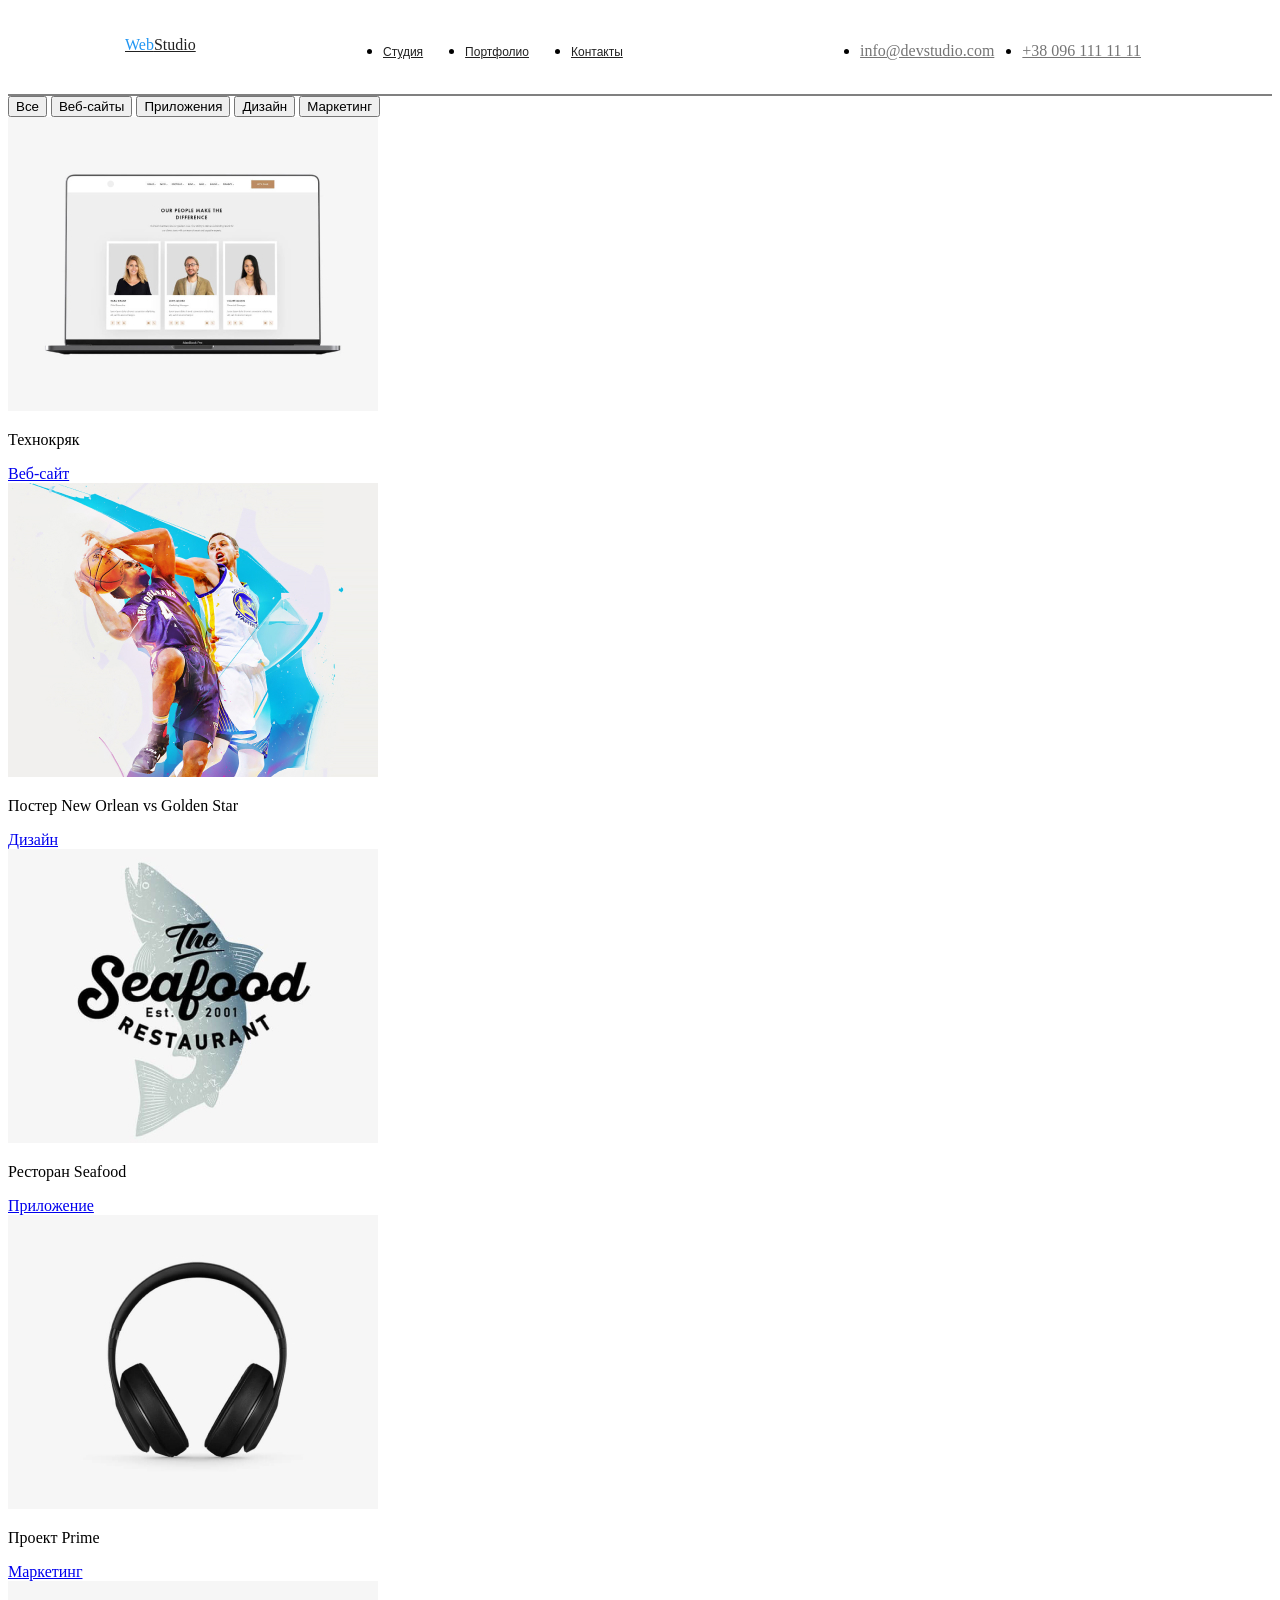
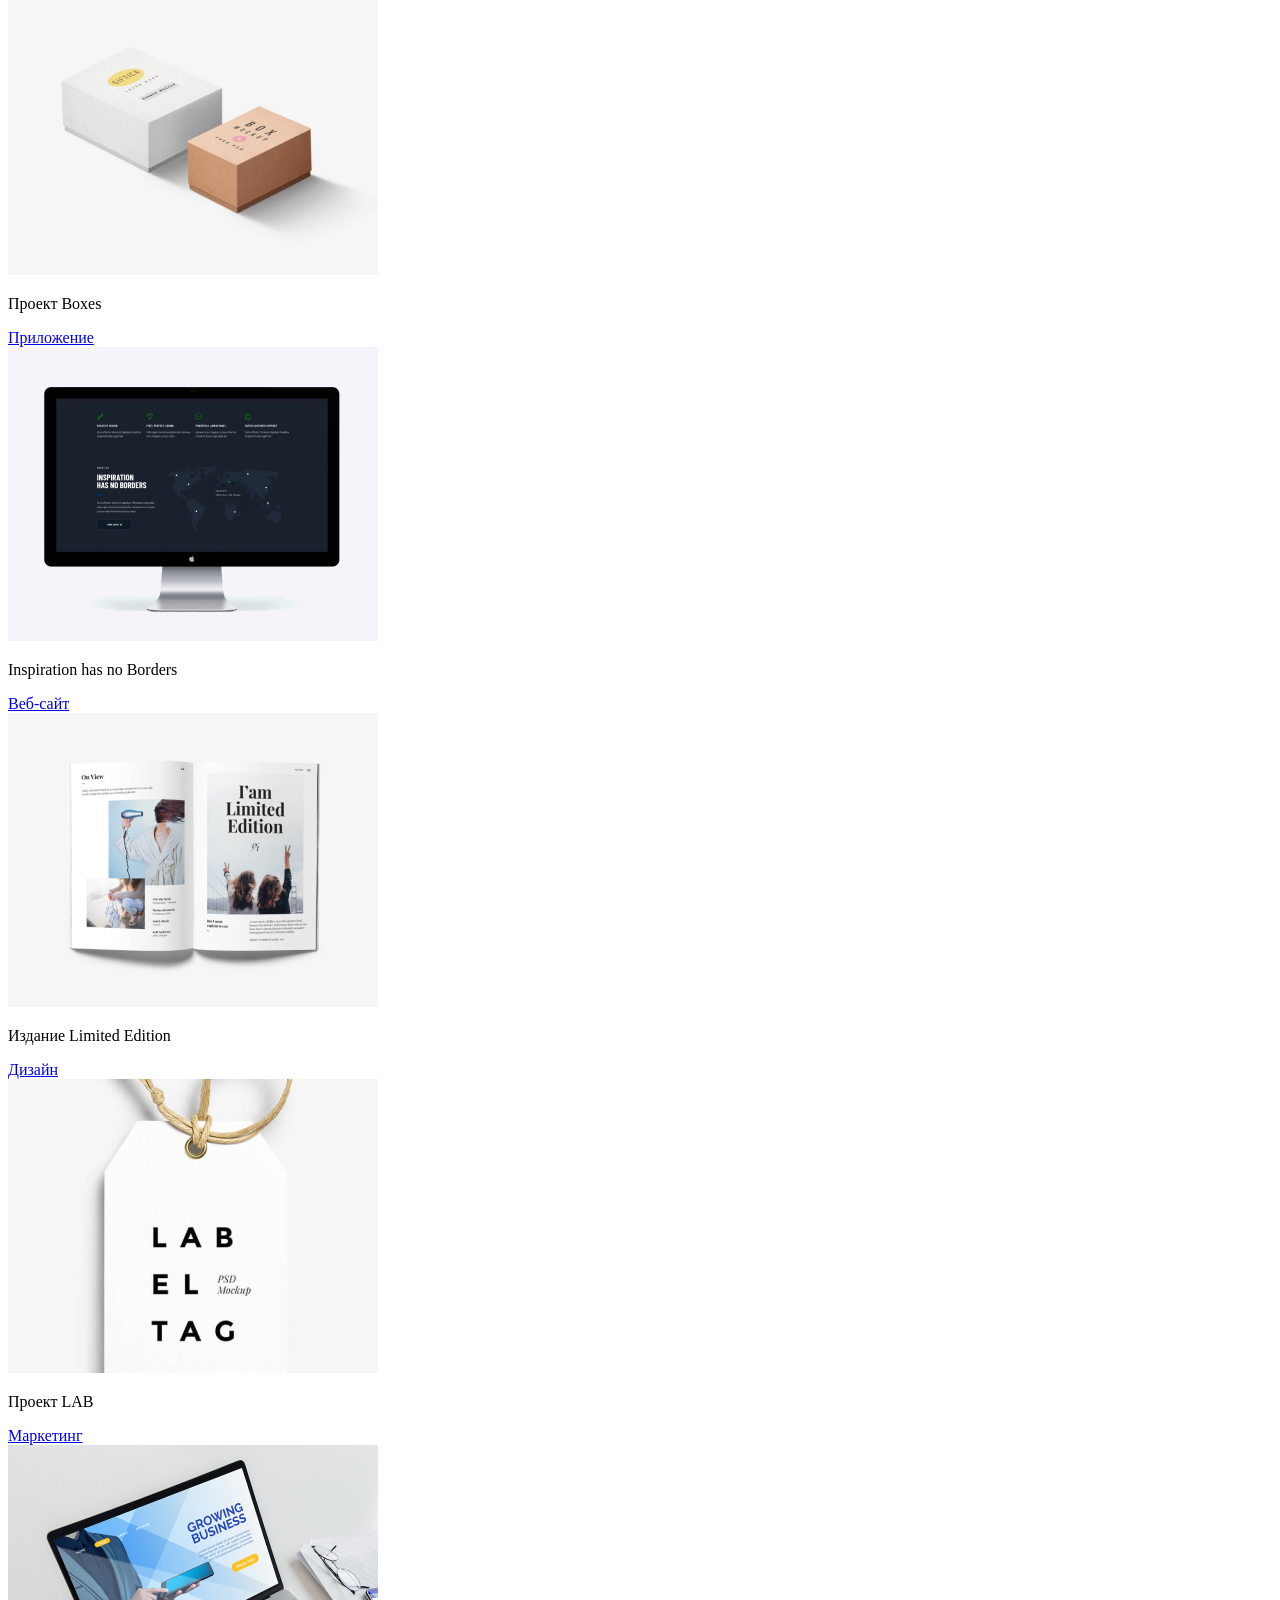
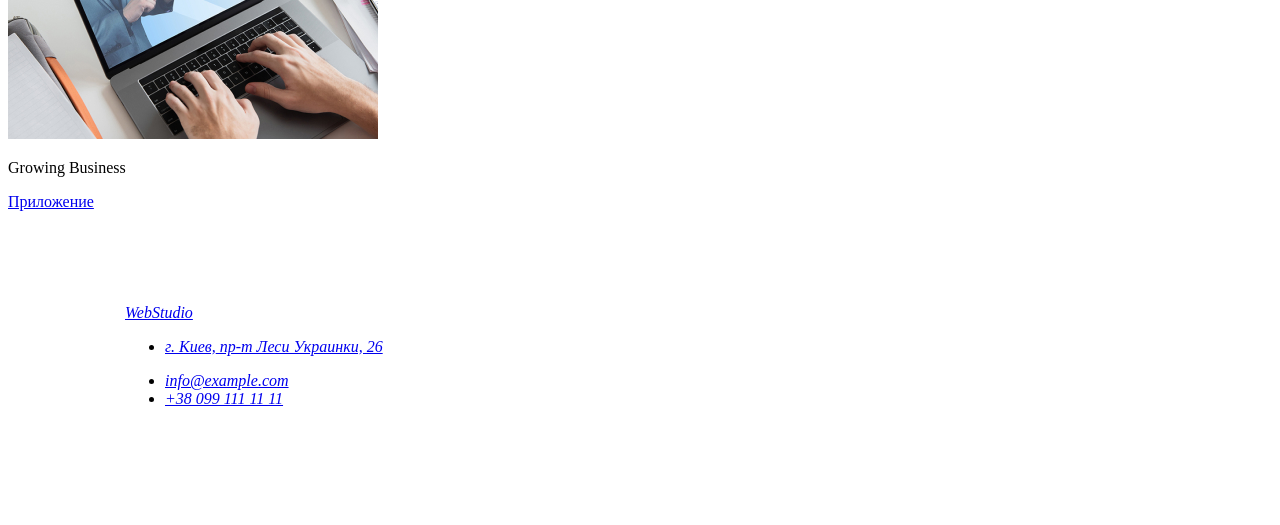
==== portfolio.html @ a49490a5 "добавила portfolio страницу" ====
<!DOCTYPE html>
<html lang="en">
  <head>
    <meta charset="UTF-8" />
    <meta http-equiv="X-UA-Compatible" content="IE=edge" />
    <meta name="viewport" content="width=device-width, initial-scale=1.0" />
    <title>Document</title>
    <link rel="stylesheet" href="./css/style.css" />
    <link rel="preconnect" href="https://fonts.googleapis.com" />
    <link rel="preconnect" href="https://fonts.gstatic.com" crossorigin />
    <link
      href="https://fonts.googleapis.com/css2?family=Roboto:ital,wght@0,500;0,700;0,900;1,400&display=swap"
      rel="stylesheet"
    />
  </head>
  <body>
    <!-- Header  Portfolio -->

    <header class="header">
      <div class="navigation">
        <nav class="navigation-nav">
          <a href="./index.html" class="logo"
            ><span class="logo-first-letters">Web</span>Studio</a
          >
          <ul class="navigation-menu">
            <li class="navigation-menu-item">
              <a href="index.html" class="navigation-menu-link">Студия</a>
            </li>
            <li class="navigation-menu-item">
              <a href="./index.html" class="navigation-menu-link">Портфолио</a>
            </li>
            <li class="navigation-menu-item">
              <a href="./index.html" class="navigation-menu-link">Контакты</a>
            </li>
          </ul>
        </nav>
        <ul class="navigation-contacts">
          <li class="navigation-contacts-item">
            <a href="mailto:info@devstudio.com" class="navigation-contacts-link"
              >info@devstudio.com</a
            >
          </li>
          <li class="navigation-contacts-item">
            <a href="tel:+38 096 111 11 11" class="navigation-contacts-link">
              +38 096 111 11 11</a
            >
          </li>
        </ul>
      </div>
    </header>

    <!-- Main Portfolio -->

    <main class="container-main-portfolio">
      <section class="section-main-item-portfolio">
        
        <button class="section-button_blue1" type="button_blue1">Все
        </button>
        <button class="section-button_blue2" type="button_blue2">Веб-сайты
        </button>
        <button class="section-button_blue3" type="button_blue3">Приложения
        </button>
        <button class="section-button_blue4" type="button_blue4">Дизайн
        </button>
        <button class="section-button_blue5" type="button_blue5">Маркетинг
        </button>
      </section>


     <section class="section-our-team-item-portfolio1">
      <section class="our-team-portfolio1">
          <div class="item-portfolio1">
              <div class="item-img-portfolio1">
                  <img src="./images-1/img.jpg" alt="people on laptop sreensaver">
                      <div class="item-img-capture1">
                          <p class="item-img-capture-text1">Технокряк</p>
                          <a href="index.html" class="item-img-link1">Веб-сайт</a>
                      </div>
                  </img>
              </div>
          </div>

          <div class="item-portfolio2">
              <div class="item-img-portfolio2">
                  <img src="./images-1/img-2.-2jpg.jpg" alt="poster New Orlean vs Golden Star with a ball">
                      <div class="item-img-capture2">
                          <p class="item-img-capture-text2">Постер New Orlean vs Golden Star</p>
                          <a href="index.html" class="item-img-link2">Дизайн</a>
                      </div>
                  </img>
              </div>
          </div>

          <div class="item-portfolio3">
              <div class="item-img-portfolio3">
                  <img src="./images-1/img-3-3.jpg" alt="name of the restaurant seafood with fish">
                      <div class="item-img-capture3">
                          <p class="item-img-capture-text3">Ресторан Seafood</p>
                          <a href="index.html" class="item-img-link3">Приложение</a>
                      </div>
                  </img>
              </div>
          </div>
      </section>

      <section class="our-team-portfolio1">
          <div class="item-portfolio1">
              <div class="item-img-portfolio1">
                  <img src="./images-1/-4.jpg" alt="headphones">
                      <div class="item-img-capture1">
                          <p class="item-img-capture-text1">Проект Prime</p>
                          <a href="index.html" class="item-img-link1">Маркетинг</a>
                      </div>
                  </img>
              </div>
          </div>

          <div class="item-portfolio2">
              <div class="item-img-portfolio2">
                  <img src="./images-1/img-5-5.jpg" alt="proekt boxes white and brown">
                      <div class="item-img-capture2">
                          <p class="item-img-capture-text2">Проект Boxes</p>
                          <a href="index.html" class="item-img-link2">Приложение</a>
                      </div>
                  </img>
              </div>
          </div>

          <div class="item-portfolio3">
              <div class="item-img-portfolio3">
                  <img src="./images-1/img-6-6.jpg" alt="website name on computer splash screen">
                      <div class="item-img-capture3">
                          <p class="item-img-capture-text3">Inspiration has no Borders</p>
                          <a href="index.html" class="item-img-link3">Веб-сайт</a>
                      </div>
                  </img>
              </div>
          </div>
      </section>

      <section class="our-team-portfolio1">
          <div class="item-portfolio1">
              <div class="item-img-portfolio1">
                  <img src="./images-1/img7-7.png" alt="journal with name Limited edition">
                      <div class="item-img-capture1">
                          <p class="item-img-capture-text1">Издание Limited Edition</p>
                          <a href="index.html" class="item-img-link1">Дизайн</a>
                      </div>
                  </img>
              </div>
          </div>

          <div class="item-portfolio2">
              <div class="item-img-portfolio2">
                  <img src="./images-1/img-8-8.jpg" alt="postcard with name proekt lab">
                      <div class="item-img-capture2">
                          <p class="item-img-capture-text2">Проект LAB</p>
                          <a href="index.html" class="item-img-link2">Маркетинг</a>
                      </div>
                  </img>
              </div>
          </div>

          <div class="item-portfolio3">
              <div class="item-img-portfolio3">
                  <img src="./images-1/img-9-9.jpg" alt="hands typing on laptop keyboard">
                      <div class="item-img-capture3">
                          <p class="item-img-capture-text3">Growing Business</p>
                          <a href="index.html" class="item-img-link3">Приложение</a>
                      </div>
                  </img>
              </div>
          </div>
      </section>
      </section>

      <!-- Footer -->

    <footer class="footer">
      <address class="address">
        <div class="container-footer">
          <a href="./index.html" class="footer-contacts-link"
            ><span>Web</span>Studio</a
          >
          <ul>
            <li>
              <a href="./index.html" class="footer-contacts-address"
                >г. Киев,<span> пр-т Леси Украинки, 26</span></a
              >
            </li>
          </ul>
          <ul>
            <li>
              <a href="mailto:info@example.com" class="footer-contacts-link"
                >info@example.com</a
              >
            </li>
            <li>
              <a href="tel:+38 099 111 11 11" class="footer-contacts-link"
                >+38 099 111 11 11</a
              >
            </li>
          </ul>
        </div>
      </address>
    </footer>
  </body>
</html>
---- css/style.css ----
/*__VARIALES__*/
:root {
  --main-color: #2196f3;
  --main-color-light: #d2e1ff;
  --main-color-dark: black;
  --text-color-dark: #697ca6;
  --secont-color: #d43f3f;
  --second-color-light: #3a79ff;
  --text-color-normal: #adb3cb;
}

/*__HEADER__*/

.header {
  padding: 18px 117px;
  border-bottom: 2px solid gray;
}

/*__LOGO__*/

.logo {
  display: inline-block;
  width: 145px;
  height: 31px;
  left: 215px;
  top: 24px;
  color: #212121;
}

.logo-first-letters {
  color: #2196f3;
}

/*__NAVIGATION__*/

.navigation {
  display: flex;
  justify-content: space-between;
  align-items: center;
}

.navigation-nav {
  display: flex;
  align-items: center;
}

.navigation-menu {
  display: flex;
  margin-left: 52px;
}

.navigation-menu-item {
  margin: 0 21px;
}

.navigation-menu-link {
  font-family: "Quicksand", sans-serif;
  font-size: 12px;
  font-weight: 500;
  line-height: 15px;
  color: #212121;
  transition: 0.4s;
}

.navigation-menu-link:hover {
  color: #5e81fe;
}

.navigation-contacts {
  display: flex;
}

.navigation-contacts-item {
  margin: 0 14px;
}

.navigation-contacts-link {
  color: #757575;
}

/*__MAIN__*/

.conteiner-main {
  margin-left: auto;
  margin-right: 27px;
  background-color: #2f303a;
}

.section-header-item {
  margin-left: flex;
  margin-right: 27px;
  background-color: #2f303a;
}

.section-item-text {
  font-family: "Roboto", sans-serif;
  font-size: 10px;
  font-weight: 500;
  text-align: center;
  text-transform: uppercase;
  color: #ffffff;
}

.section-button_blue {
  margin-left: 1150px;
  margin-right: 200px;
  left: 700px;
  top: 430px;
  border-radius: 4px;
  background-color: #2196f3;
}

.button_blue {
  display: inline-block;
  font-family: "Quicksand", sans-serif;
  font-size: 13px;
  font-weight: 700;
  padding: 13px 15px;
  border-radius: 25px;
  color: #2196f3;
}

.section-header-item .button_blue {
  color: #2196f3;
}

.section-item {
  padding: 171px 15px;
}

.section-conteiner {
  display: flex;
  justify-content: center;
  margin-top: 92px;
}

.conteiner-text {
  font-family: "Roboto", sans-serif;
  font-size: 15px;
  font-weight: 500;
  text-align: center;
  text-transform: uppercase;
  color: var(--main-color-dark);
}

.text {
  font-family: "Open Sans", sans-serif;
  font-size: 11px;
  font-weight: 600;
  line-height: 1.8;
  color: var(--main-color);
  margin-bottom: 25px;
}

.portfolio {
  margin-left: auto;
  margin-right: 27px;
}

.section-portfolio {
  font-family: "Roboto", sans-serif;
  font-size: 15px;
  font-weight: 500;
  text-align: center;
  text-transform: uppercase;
}

.our-team-list {
  font-size: 11px;
  font-weight: 600;
  line-height: 1.8;
  margin-bottom: 25px;
}

.our-team-item {
  margin-left: auto;
  margin-right: 27px;
}

.our-team-item-image {
  height: 20vh;
  padding-top: 170px;
  text-align: center;
  background-image: url("../images/img.png") center/cover no-repeat;
}

.our-team {
  margin-left: auto;
  margin-right: 27px;
}

.container {
  font-family: "Roboto", sans-serif;
  font-size: 15px;
  font-weight: 500;
  text-align: center;
  text-transform: uppercase;
}

/*__FOOTER__*/

.footer {
  padding: 93px 117px;
}
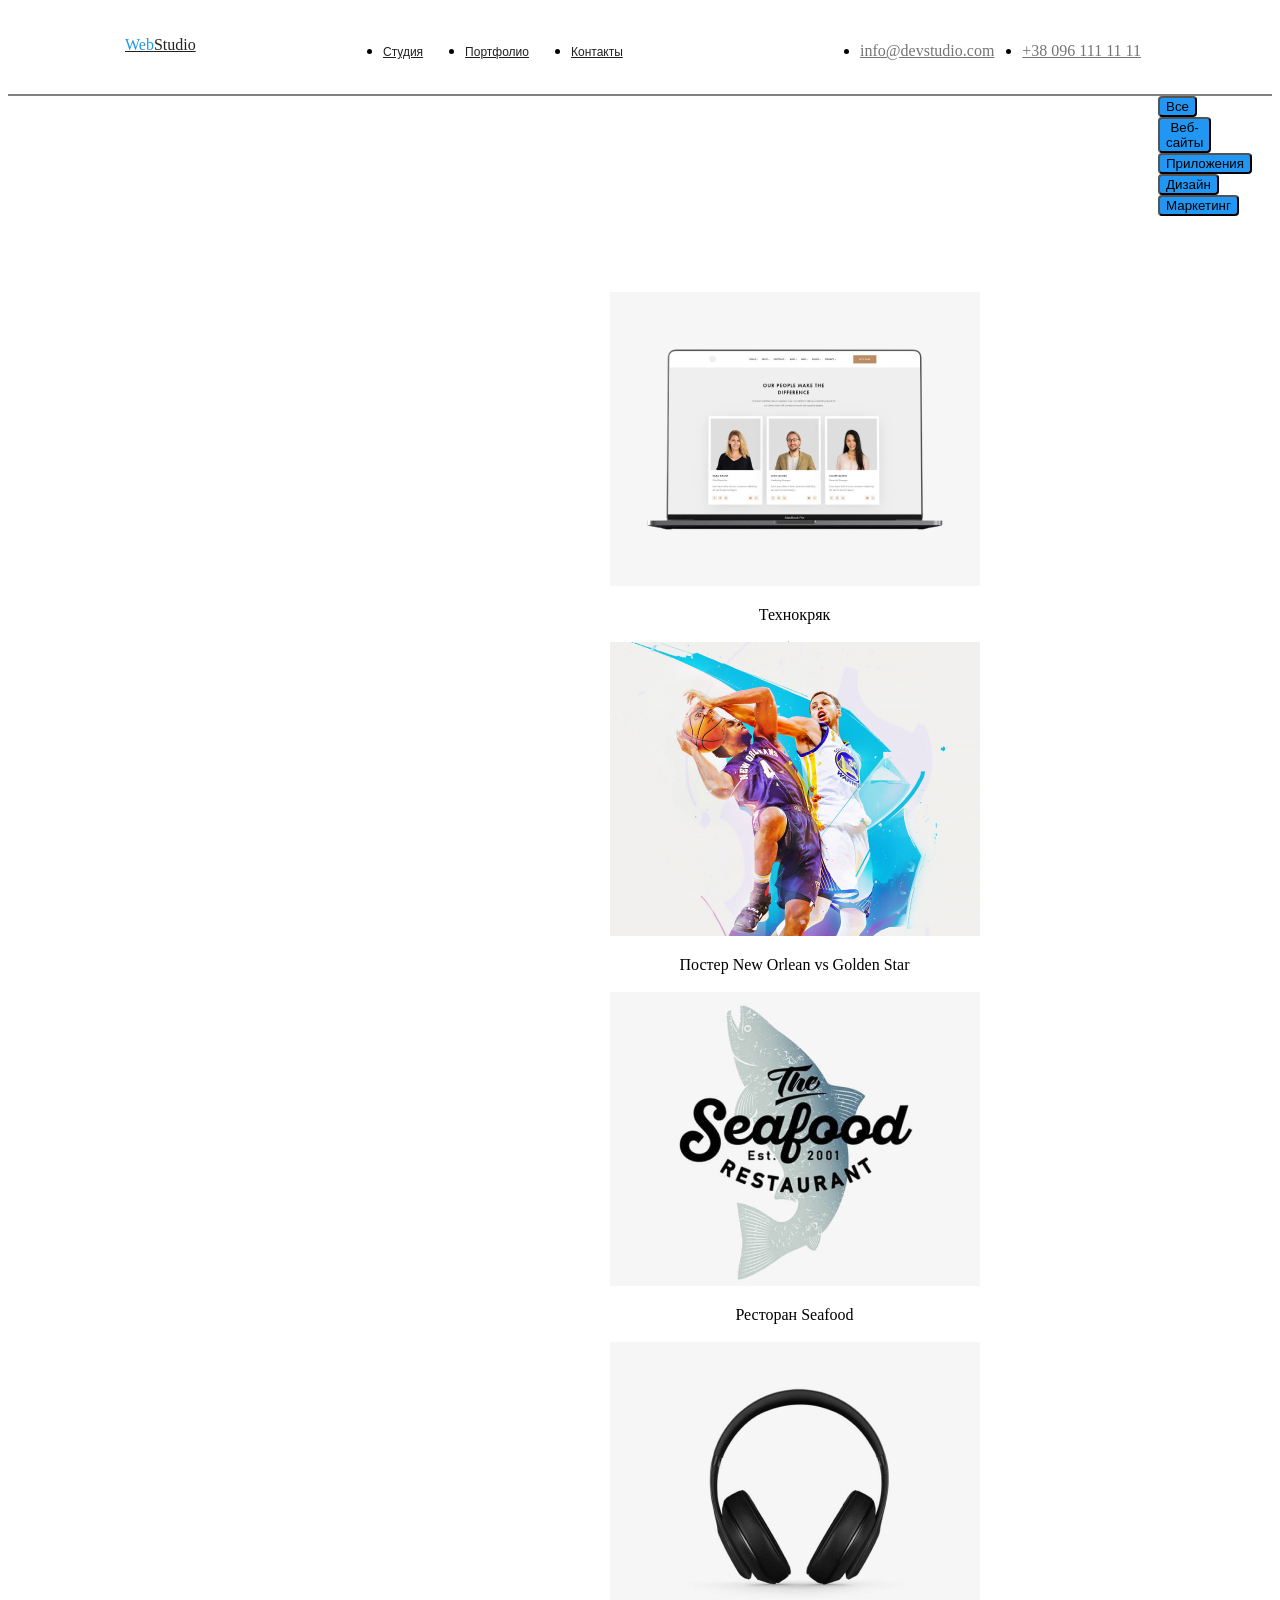
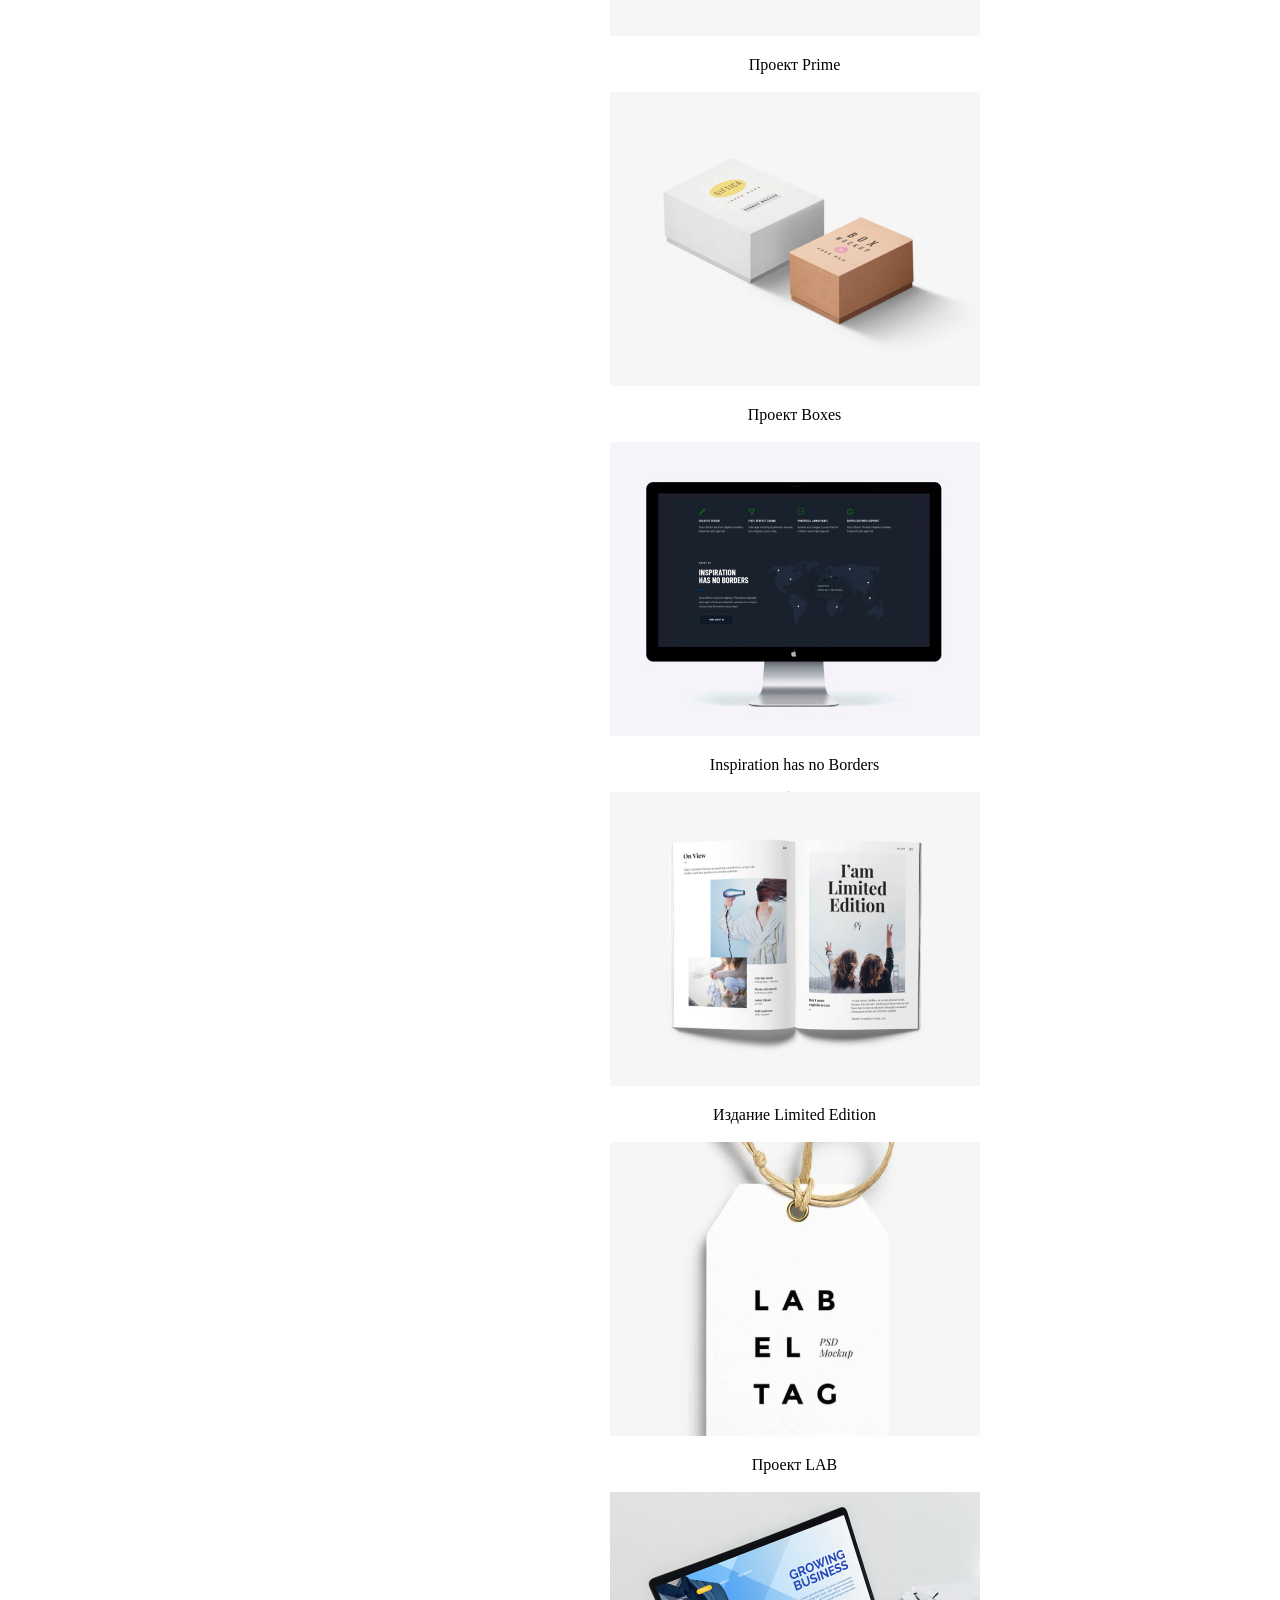
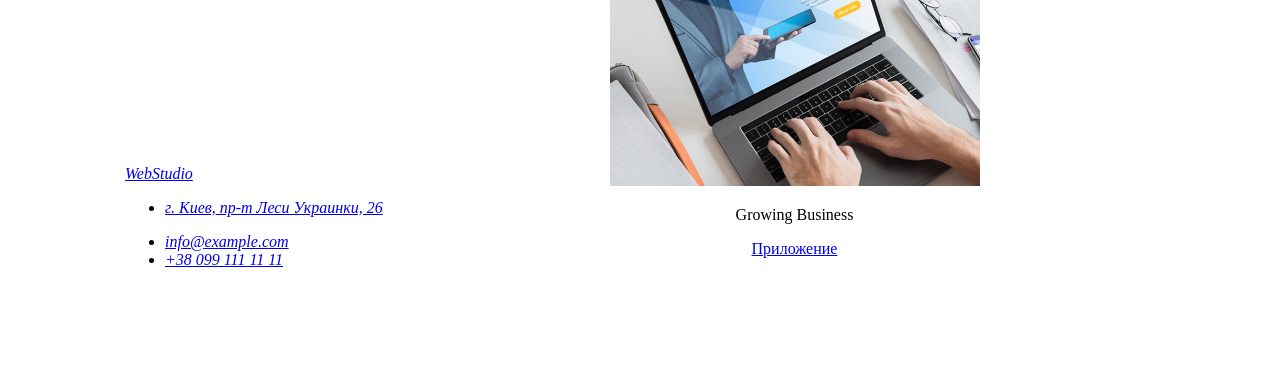
==== commit 05801a14: "добавила css portfolio изменения" ====
--- a/portfolio.html
+++ b/portfolio.html
@@ -51,8 +51,8 @@
 
     <!-- Main Portfolio -->
 
-    <main class="container-main-portfolio">
-      <section class="section-main-item-portfolio">
+    <main class="container-main-portfolio1">
+      <section class="section-main-item-portfolio1">
         
         <button class="section-button_blue1" type="button_blue1">Все
         </button>
@@ -103,8 +103,8 @@
           </div>
       </section>
 
-      <section class="our-team-portfolio1">
-          <div class="item-portfolio1">
+      <section class="our-team-portfolio4">
+          <div class="item-portfolio4">
               <div class="item-img-portfolio1">
                   <img src="./images-1/-4.jpg" alt="headphones">
                       <div class="item-img-capture1">
@@ -115,8 +115,8 @@
               </div>
           </div>
 
-          <div class="item-portfolio2">
-              <div class="item-img-portfolio2">
+          <div class="item-portfolio5">
+              <div class="item-img-portfolio5">
                   <img src="./images-1/img-5-5.jpg" alt="proekt boxes white and brown">
                       <div class="item-img-capture2">
                           <p class="item-img-capture-text2">Проект Boxes</p>
@@ -126,8 +126,8 @@
               </div>
           </div>
 
-          <div class="item-portfolio3">
-              <div class="item-img-portfolio3">
+          <div class="item-portfolio6">
+              <div class="item-img-portfolio6">
                   <img src="./images-1/img-6-6.jpg" alt="website name on computer splash screen">
                       <div class="item-img-capture3">
                           <p class="item-img-capture-text3">Inspiration has no Borders</p>
@@ -138,8 +138,8 @@
           </div>
       </section>
 
-      <section class="our-team-portfolio1">
-          <div class="item-portfolio1">
+      <section class="our-team-portfolio7">
+          <div class="item-portfolio7">
               <div class="item-img-portfolio1">
                   <img src="./images-1/img7-7.png" alt="journal with name Limited edition">
                       <div class="item-img-capture1">
@@ -150,8 +150,8 @@
               </div>
           </div>
 
-          <div class="item-portfolio2">
-              <div class="item-img-portfolio2">
+          <div class="item-portfolio8">
+              <div class="item-img-portfolio8">
                   <img src="./images-1/img-8-8.jpg" alt="postcard with name proekt lab">
                       <div class="item-img-capture2">
                           <p class="item-img-capture-text2">Проект LAB</p>
@@ -161,8 +161,8 @@
               </div>
           </div>
 
-          <div class="item-portfolio3">
-              <div class="item-img-portfolio3">
+          <div class="item-portfolio9">
+              <div class="item-img-portfolio9">
                   <img src="./images-1/img-9-9.jpg" alt="hands typing on laptop keyboard">
                       <div class="item-img-capture3">
                           <p class="item-img-capture-text3">Growing Business</p>
--- a/css/style.css
+++ b/css/style.css
@@ -197,6 +197,225 @@
   text-transform: uppercase;
 }
 
+.container-main-portfolio1 {
+  background: #ffffff;
+  height: 80px;
+  width: 1600px;
+  left: 0px;
+  top: 0px;
+  border-radius: 0px;
+}
+
+.section-main-item-portfolio1 {
+  height: 26px;
+  width: 29px;
+  left: 517px;
+  top: 180px;
+  border-radius: nullpx;
+}
+
+.section-button_blue1 {
+  margin-left: 1150px;
+  margin-right: 200px;
+  left: 700px;
+  top: 430px;
+  border-radius: 4px;
+  background-color: #2196f3;
+}
+
+.button_blue1 {
+  display: inline-block;
+  font-family: "Roboto", sans-serif;
+  font-size: 13px;
+  font-weight: 700;
+  padding: 13px 15px;
+  border-radius: 25px;
+  color: #ffffff;
+}
+
+.section-button_blue2 {
+  margin-left: 1150px;
+  margin-right: 200px;
+  left: 700px;
+  top: 430px;
+  border-radius: 4px;
+  background-color: #2196f3;
+}
+
+.button_blue2 {
+  display: inline-block;
+  font-family: "Roboto", sans-serif;
+  font-size: 13px;
+  font-weight: 700;
+  padding: 13px 15px;
+  border-radius: 25px;
+  color: #ffffff;
+}
+
+.section-button_blue3 {
+  margin-left: 1150px;
+  margin-right: 200px;
+  left: 700px;
+  top: 430px;
+  border-radius: 4px;
+  background-color: #2196f3;
+}
+
+.button_blue3 {
+  display: inline-block;
+  font-family: "Roboto", sans-serif;
+  font-size: 13px;
+  font-weight: 700;
+  padding: 13px 15px;
+  border-radius: 25px;
+  color: #ffffff;
+}
+
+.section-button_blue4 {
+  margin-left: 1150px;
+  margin-right: 200px;
+  left: 700px;
+  top: 430px;
+  border-radius: 4px;
+  background-color: #2196f3;
+}
+
+.button_blue4 {
+  display: inline-block;
+  font-family: "Roboto", sans-serif;
+  font-size: 13px;
+  font-weight: 700;
+  padding: 13px 15px;
+  border-radius: 25px;
+  color: #ffffff;
+}
+
+.section-button_blue5 {
+  margin-left: 1150px;
+  margin-right: 200px;
+  left: 700px;
+  top: 430px;
+  border-radius: 4px;
+  background-color: #2196f3;
+}
+
+.button_blue5 {
+  display: inline-block;
+  font-family: "Roboto", sans-serif;
+  font-size: 13px;
+  font-weight: 700;
+  padding: 13px 15px;
+  border-radius: 25px;
+  color: #ffffff;
+}
+
+.item-portfolio1 {
+  margin-left: auto;
+  margin-right: 27px;
+}
+
+.item-img-portfolio1 {
+  height: 20vh;
+  padding-top: 170px;
+  text-align: center;
+  background-image: url("../images-1/img.jpg") center/cover no-repeat;
+}
+
+.item-portfolio2 {
+  margin-left: auto;
+  margin-right: 27px;
+}
+
+.item-img-portfolio2 {
+  height: 20vh;
+  padding-top: 170px;
+  text-align: center;
+  background-image: url("../images-1/img-2.-2jpg.jpg") center/cover no-repeat;
+}
+
+.item-portfolio3 {
+  margin-left: auto;
+  margin-right: 27px;
+}
+
+.item-img-portfolio3 {
+  height: 20vh;
+  padding-top: 170px;
+  text-align: center;
+  background-image: url("../images-1/img-3-3.jpg") center/cover no-repeat;
+}
+
+.item-portfolio4 {
+  margin-left: auto;
+  margin-right: 27px;
+}
+
+.item-img-portfolio4 {
+  height: 20vh;
+  padding-top: 170px;
+  text-align: center;
+  background-image: url("../images-1/-4.jpg") center/cover no-repeat;
+}
+
+.item-portfolio5 {
+  margin-left: auto;
+  margin-right: 27px;
+}
+
+.item-img-portfolio5 {
+  height: 20vh;
+  padding-top: 170px;
+  text-align: center;
+  background-image: url("../images-1/img-5-5.jpg") center/cover no-repeat;
+}
+
+.item-portfolio6 {
+  margin-left: auto;
+  margin-right: 27px;
+}
+
+.item-img-portfolio6 {
+  height: 20vh;
+  padding-top: 170px;
+  text-align: center;
+  background-image: url("../images-1/img-6-6.jpg") center/cover no-repeat;
+}
+
+.item-portfolio7 {
+  margin-left: auto;
+  margin-right: 27px;
+}
+
+.item-img-portfolio7 {
+  height: 20vh;
+  padding-top: 170px;
+  text-align: center;
+  background-image: url("../images-1/img7-7.png") center/cover no-repeat;
+}
+
+.item-portfolio8 {
+  margin-left: auto;
+  margin-right: 27px;
+}
+
+.item-img-portfolio8 {
+  height: 20vh;
+  padding-top: 170px;
+  text-align: center;
+  background-image: url("../images-1/img-8-8.jpg") center/cover no-repeat;
+}
+
+.item-portfolio9 {
+  margin-left: auto;
+  margin-right: 27px;
+}
+
+.item-img-portfolio9 {
+  height: 20vh;
+  padding-top: 170px;
+  text-align: center;
+  background-image: url("../images-1/img-9-9.jpg") center/cover no-repeat;
+}
 /*__FOOTER__*/
 
 .footer {
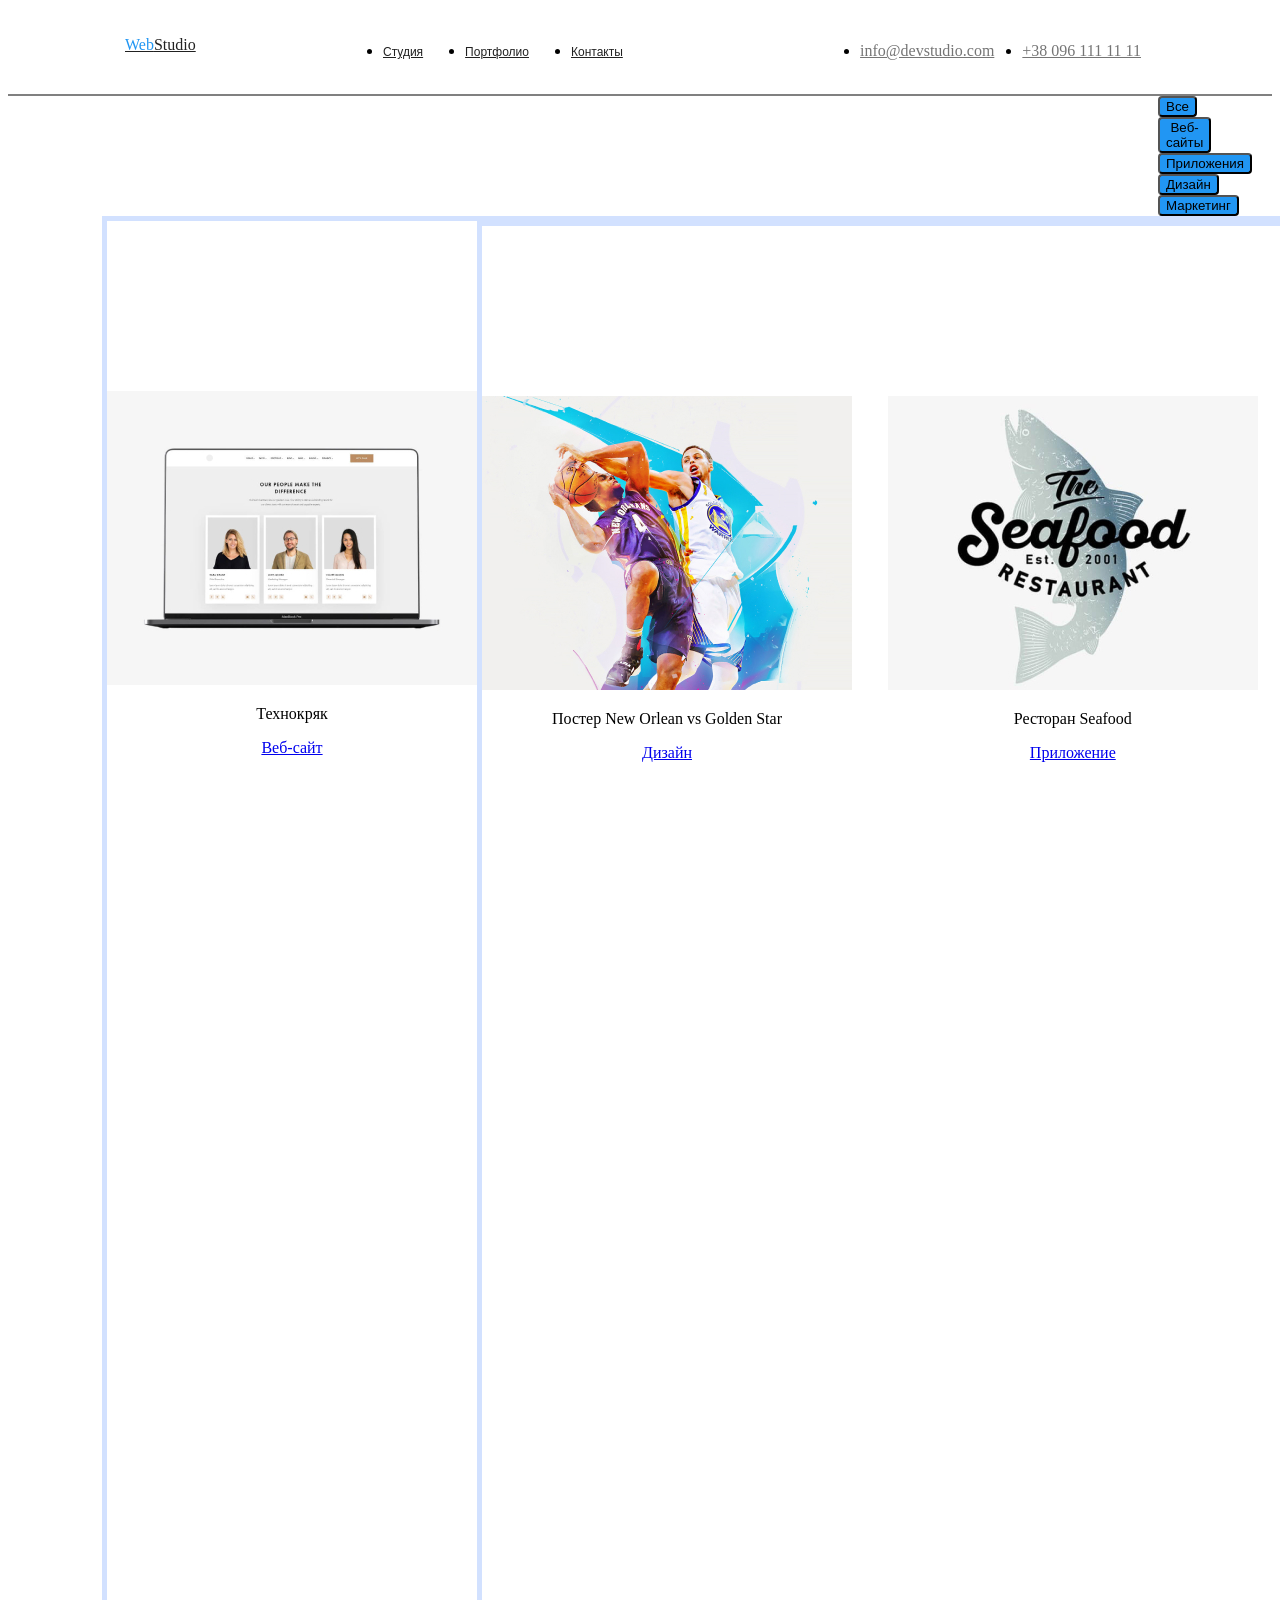
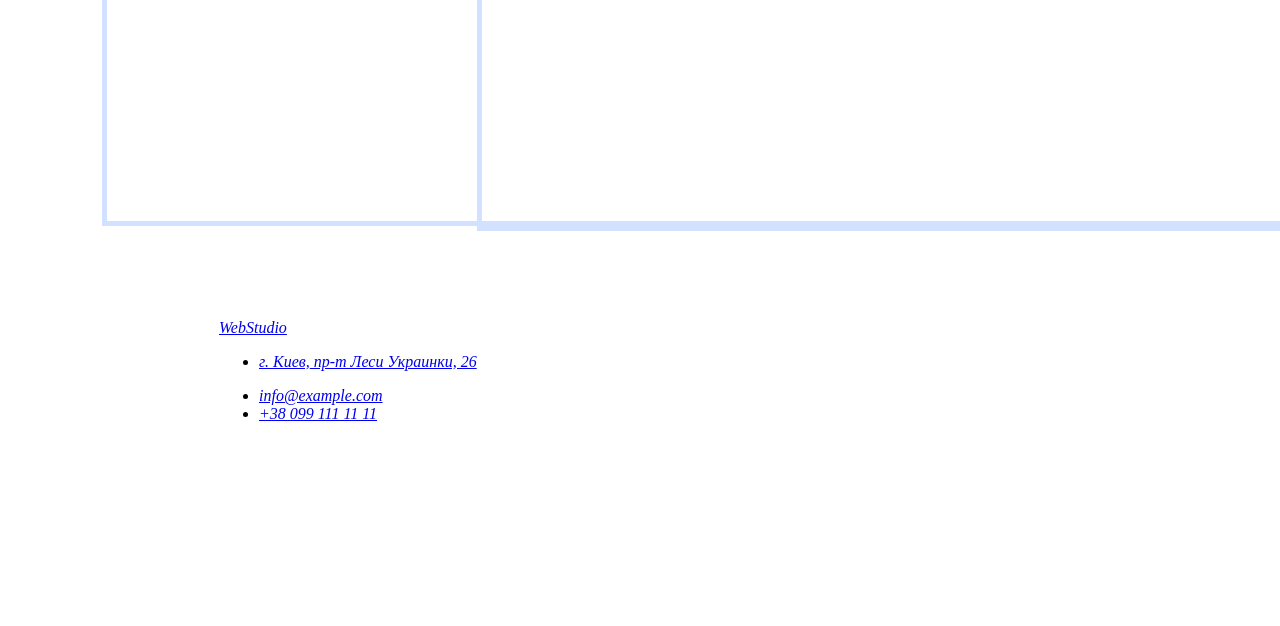
==== commit fe53ef50: "поправила меню" ====
--- a/portfolio.html
+++ b/portfolio.html
@@ -76,20 +76,18 @@
                           <p class="item-img-capture-text1">Технокряк</p>
                           <a href="index.html" class="item-img-link1">Веб-сайт</a>
                       </div>
-                  </img>
               </div>
-          </div>
+         
 
-          <div class="item-portfolio2">
-              <div class="item-img-portfolio2">
-                  <img src="./images-1/img-2.-2jpg.jpg" alt="poster New Orlean vs Golden Star with a ball">
-                      <div class="item-img-capture2">
-                          <p class="item-img-capture-text2">Постер New Orlean vs Golden Star</p>
+          <div class="item-portfolio1">
+              <div class="item-img-portfolio1">
+                  <img src="./images-1/img-2.-2jpg.jpg" alt="poster New Orlean vs Golden Star with a ball"/>
+                      <div class="item-img-capture1">
+                          <p class="item-img-capture-text1">Постер New Orlean vs Golden Star</p>
                           <a href="index.html" class="item-img-link2">Дизайн</a>
                       </div>
-                  </img>
               </div>
-          </div>
+          <!--</div>-->
 
           <div class="item-portfolio3">
               <div class="item-img-portfolio3">
@@ -98,10 +96,9 @@
                           <p class="item-img-capture-text3">Ресторан Seafood</p>
                           <a href="index.html" class="item-img-link3">Приложение</a>
                       </div>
-                  </img>
               </div>
           </div>
-      </section>
+      
 
       <section class="our-team-portfolio4">
           <div class="item-portfolio4">
@@ -111,7 +108,6 @@
                           <p class="item-img-capture-text1">Проект Prime</p>
                           <a href="index.html" class="item-img-link1">Маркетинг</a>
                       </div>
-                  </img>
               </div>
           </div>
 
@@ -122,7 +118,6 @@
                           <p class="item-img-capture-text2">Проект Boxes</p>
                           <a href="index.html" class="item-img-link2">Приложение</a>
                       </div>
-                  </img>
               </div>
           </div>
 
@@ -133,7 +128,6 @@
                           <p class="item-img-capture-text3">Inspiration has no Borders</p>
                           <a href="index.html" class="item-img-link3">Веб-сайт</a>
                       </div>
-                  </img>
               </div>
           </div>
       </section>
@@ -146,7 +140,6 @@
                           <p class="item-img-capture-text1">Издание Limited Edition</p>
                           <a href="index.html" class="item-img-link1">Дизайн</a>
                       </div>
-                  </img>
               </div>
           </div>
 
@@ -157,7 +150,6 @@
                           <p class="item-img-capture-text2">Проект LAB</p>
                           <a href="index.html" class="item-img-link2">Маркетинг</a>
                       </div>
-                  </img>
               </div>
           </div>
 
@@ -168,7 +160,6 @@
                           <p class="item-img-capture-text3">Growing Business</p>
                           <a href="index.html" class="item-img-link3">Приложение</a>
                       </div>
-                  </img>
               </div>
           </div>
       </section>
--- a/css/style.css
+++ b/css/style.css
@@ -309,16 +309,28 @@
   color: #ffffff;
 }
 
+.section-our-team-item-portfolio1 {
+  padding: 94px;
+}
+
 .item-portfolio1 {
-  margin-left: auto;
-  margin-right: 27px;
-}
+  display: flex;
+  flex-direction: row;
+  width: 140%;
+  height: 1600px;
+  border: 5px solid #d2e1ff;
+  margin: 0 auto;
+}
+
+/*margin-left: auto;
+  margin-right: 27px;*/
 
 .item-img-portfolio1 {
   height: 20vh;
   padding-top: 170px;
   text-align: center;
-  background-image: url("../images-1/img.jpg") center/cover no-repeat;
+  /*background-image: url("../images-1/img.jpg") center/cover no-repeat;*/
+  border: 3px;
 }
 
 .item-portfolio2 {
@@ -330,7 +342,7 @@
   height: 20vh;
   padding-top: 170px;
   text-align: center;
-  background-image: url("../images-1/img-2.-2jpg.jpg") center/cover no-repeat;
+  /*background-image: url("../images-1/img-2.-2jpg.jpg") center/cover no-repeat;*/
 }
 
 .item-portfolio3 {
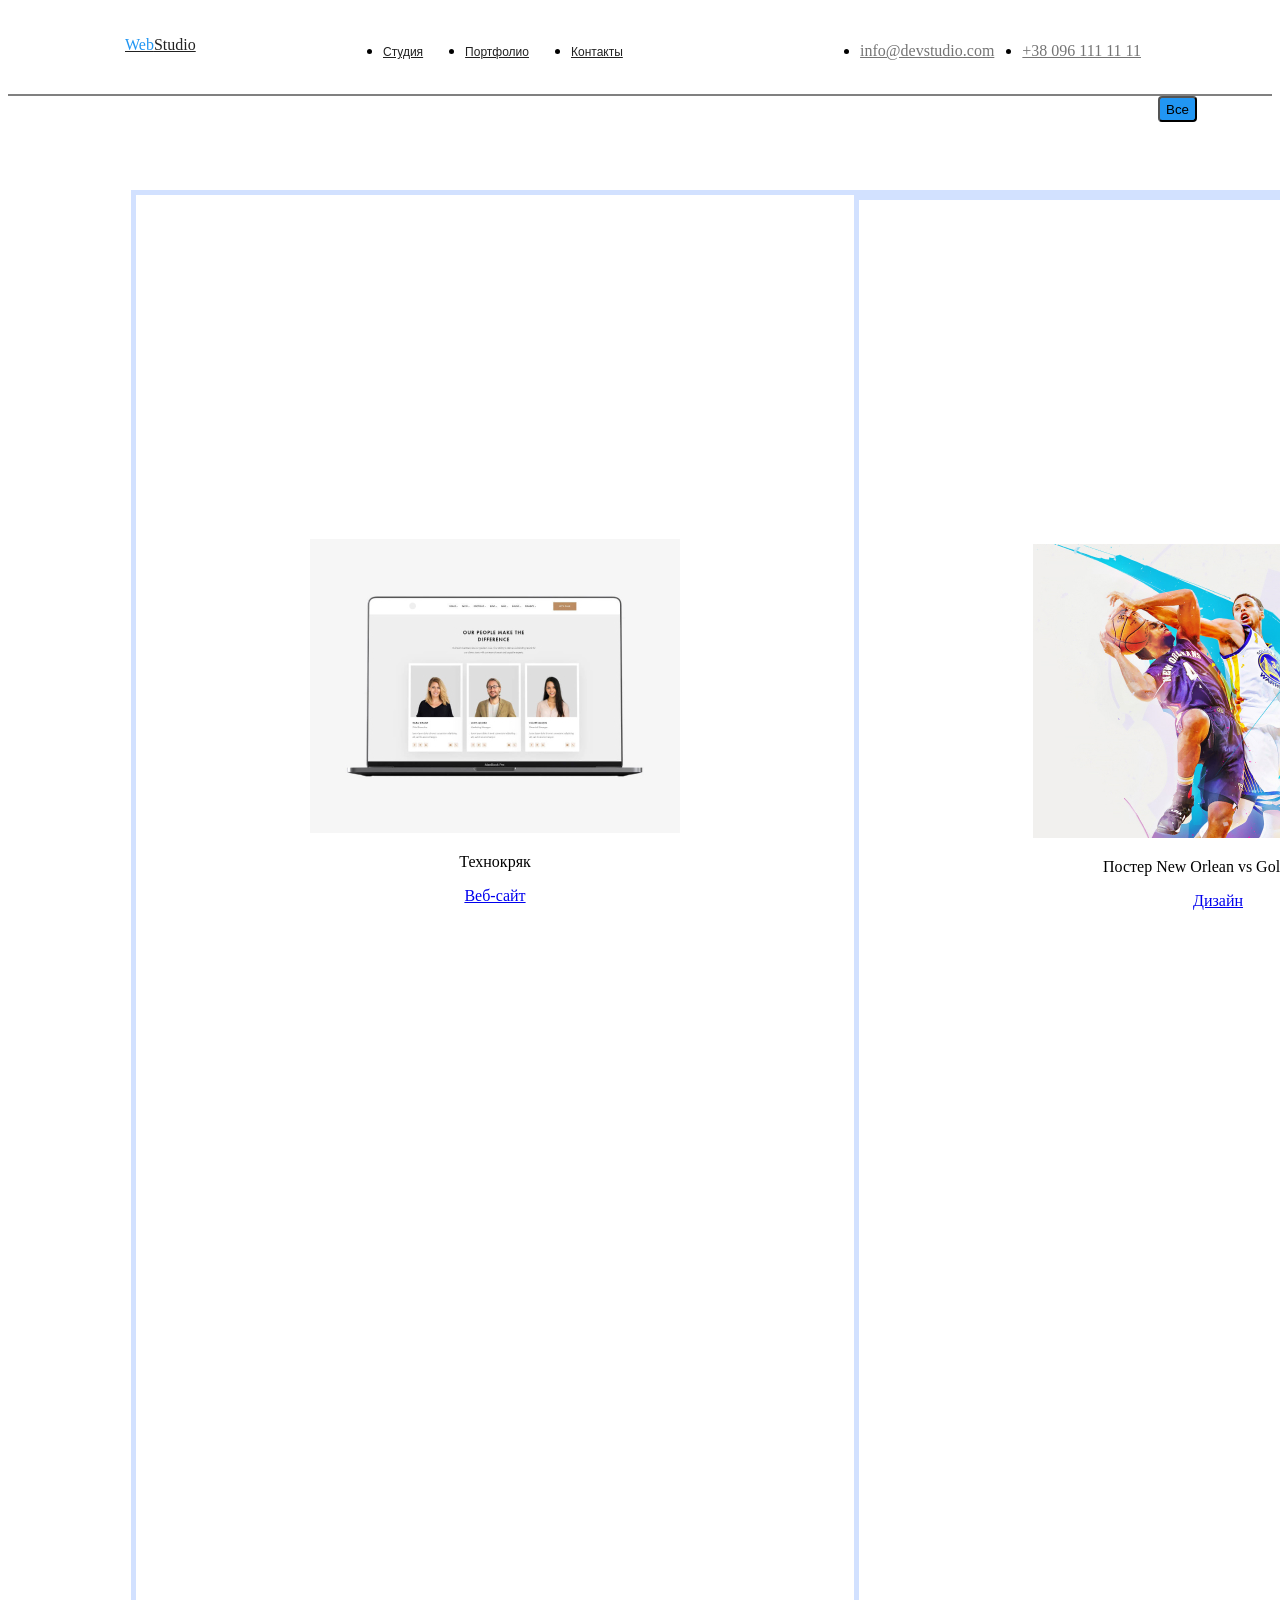
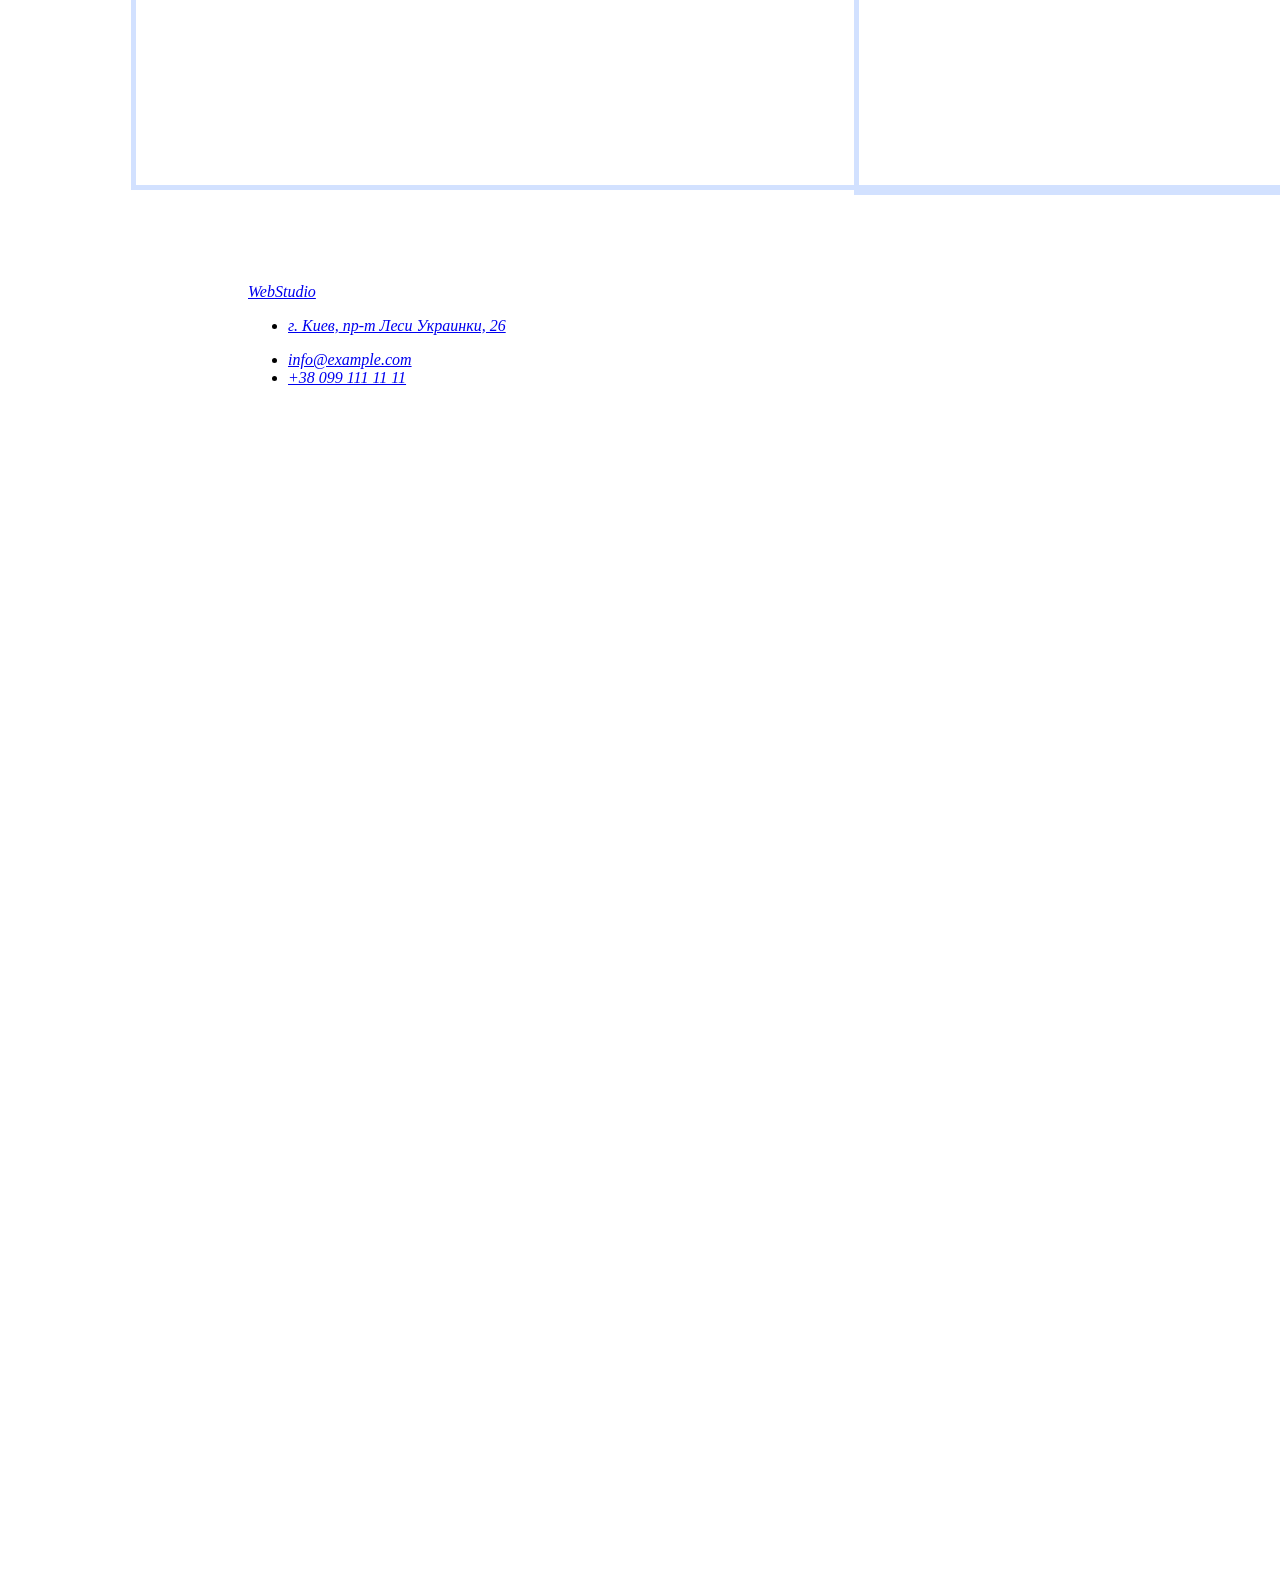
==== commit d799a8f8: "поправила кнопки" ====
--- a/portfolio.html
+++ b/portfolio.html
@@ -69,7 +69,7 @@
 
      <section class="section-our-team-item-portfolio1">
       <section class="our-team-portfolio1">
-          <div class="item-portfolio1">
+         <div class="item-portfolio1"> 
               <div class="item-img-portfolio1">
                   <img src="./images-1/img.jpg" alt="people on laptop sreensaver">
                       <div class="item-img-capture1">
@@ -89,8 +89,8 @@
               </div>
           <!--</div>-->
 
-          <div class="item-portfolio3">
-              <div class="item-img-portfolio3">
+          <div class="item-portfolio1">
+              <div class="item-img-portfolio1">
                   <img src="./images-1/img-3-3.jpg" alt="name of the restaurant seafood with fish">
                       <div class="item-img-capture3">
                           <p class="item-img-capture-text3">Ресторан Seafood</p>
@@ -100,9 +100,9 @@
           </div>
       
 
-      <section class="our-team-portfolio4">
-          <div class="item-portfolio4">
-              <div class="item-img-portfolio1">
+      <section class="our-team-portfolio2">
+          <div class="item-portfolio2">
+              <div class="item-img-portfolio2">
                   <img src="./images-1/-4.jpg" alt="headphones">
                       <div class="item-img-capture1">
                           <p class="item-img-capture-text1">Проект Prime</p>
@@ -111,8 +111,8 @@
               </div>
           </div>
 
-          <div class="item-portfolio5">
-              <div class="item-img-portfolio5">
+          <div class="item-portfolio2">
+              <div class="item-img-portfolio2">
                   <img src="./images-1/img-5-5.jpg" alt="proekt boxes white and brown">
                       <div class="item-img-capture2">
                           <p class="item-img-capture-text2">Проект Boxes</p>
@@ -121,8 +121,8 @@
               </div>
           </div>
 
-          <div class="item-portfolio6">
-              <div class="item-img-portfolio6">
+          <div class="item-portfolio2">
+              <div class="item-img-portfolio2">
                   <img src="./images-1/img-6-6.jpg" alt="website name on computer splash screen">
                       <div class="item-img-capture3">
                           <p class="item-img-capture-text3">Inspiration has no Borders</p>
--- a/css/style.css
+++ b/css/style.css
@@ -1,3 +1,7 @@
+* {
+  box-sizing: border-box;
+}
+
 /*__VARIALES__*/
 :root {
   --main-color: #2196f3;
@@ -200,18 +204,17 @@
 .container-main-portfolio1 {
   background: #ffffff;
   height: 80px;
-  width: 1600px;
-  left: 0px;
-  top: 0px;
-  border-radius: 0px;
+  width: 1200px;
+  display: flex;
 }
 
 .section-main-item-portfolio1 {
   height: 26px;
   width: 29px;
-  left: 517px;
-  top: 180px;
+  left: 150px;
+  top: 100px;
   border-radius: nullpx;
+  display: flex;
 }
 
 .section-button_blue1 {
@@ -311,6 +314,7 @@
 
 .section-our-team-item-portfolio1 {
   padding: 94px;
+  height: 294px;
 }
 
 .item-portfolio1 {
@@ -326,6 +330,7 @@
   margin-right: 27px;*/
 
 .item-img-portfolio1 {
+  margin: 174px;
   height: 20vh;
   padding-top: 170px;
   text-align: center;
@@ -333,60 +338,63 @@
   border: 3px;
 }
 
+.item-portfolio1 {
+  margin-left: auto;
+  margin-right: 27px;
+}
+
+.item-img-portfolio1 {
+  height: 20vh;
+  padding-top: 170px;
+  text-align: center;
+  /*background-image: url("../images-1/img-2.-2jpg.jpg") center/cover no-repeat;*/
+}
+
+.item-portfolio1 {
+  margin-left: auto;
+  margin-right: 27px;
+}
+
+.item-img-portfolio1 {
+  height: 20vh;
+  padding-top: 170px;
+  text-align: center;
+  background-image: url("../images-1/img-3-3.jpg") center/cover no-repeat;
+}
+
 .item-portfolio2 {
+  margin: 696px;
   margin-left: auto;
   margin-right: 27px;
 }
 
 .item-img-portfolio2 {
-  height: 20vh;
-  padding-top: 170px;
-  text-align: center;
-  /*background-image: url("../images-1/img-2.-2jpg.jpg") center/cover no-repeat;*/
-}
-
-.item-portfolio3 {
-  margin-left: auto;
-  margin-right: 27px;
-}
-
-.item-img-portfolio3 {
-  height: 20vh;
-  padding-top: 170px;
-  text-align: center;
-  background-image: url("../images-1/img-3-3.jpg") center/cover no-repeat;
-}
-
-.item-portfolio4 {
-  margin-left: auto;
-  margin-right: 27px;
-}
-
-.item-img-portfolio4 {
+  margin: 696px;
+  left: 215px;
   height: 20vh;
   padding-top: 170px;
   text-align: center;
   background-image: url("../images-1/-4.jpg") center/cover no-repeat;
 }
 
-.item-portfolio5 {
-  margin-left: auto;
-  margin-right: 27px;
-}
-
-.item-img-portfolio5 {
+.item-portfolio2 {
+  margin-left: auto;
+  margin-right: 27px;
+}
+
+.item-img-portfolio2 {
   height: 20vh;
   padding-top: 170px;
   text-align: center;
   background-image: url("../images-1/img-5-5.jpg") center/cover no-repeat;
 }
 
-.item-portfolio6 {
-  margin-left: auto;
-  margin-right: 27px;
-}
-
-.item-img-portfolio6 {
+.item-portfolio2 {
+  margin-left: auto;
+  margin-right: 27px;
+}
+
+.item-img-portfolio2 {
   height: 20vh;
   padding-top: 170px;
   text-align: center;
